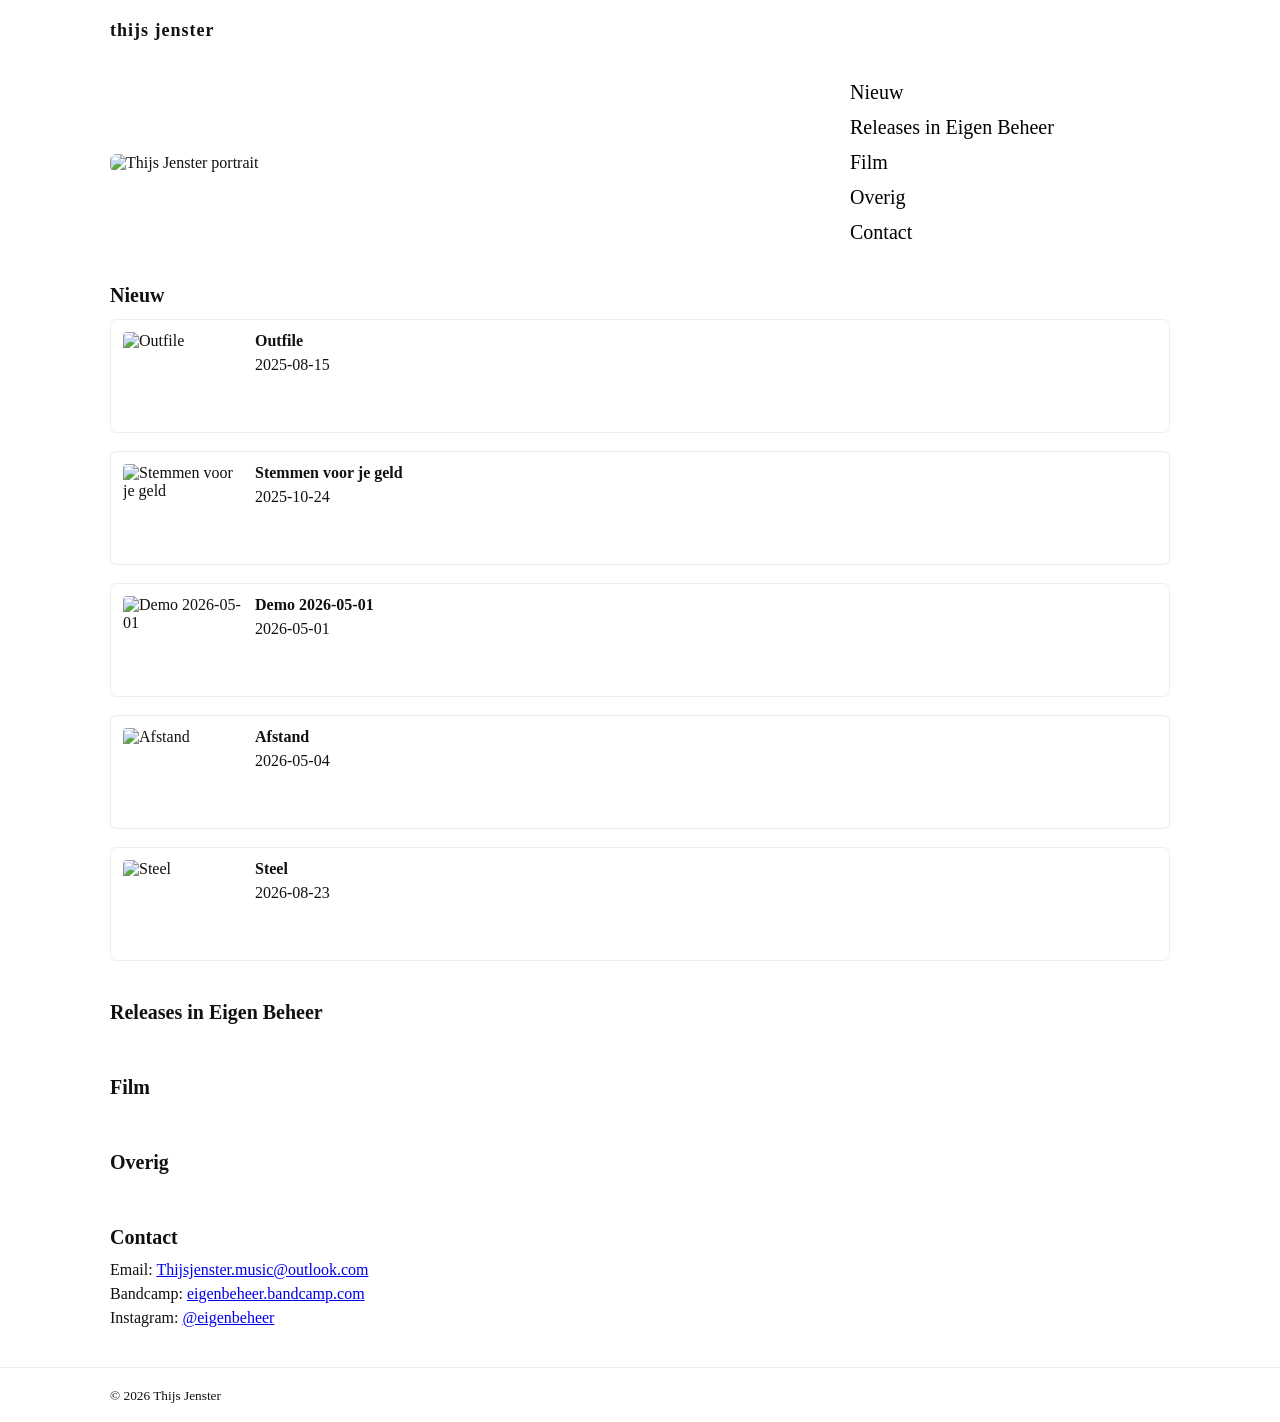
==== index.html @ b4806784 "Add hero markup (hero image left, stacked nav on right) and wire hero photo id for app.js" ====
<!DOCTYPE html>
<html lang="nl">
<head>
  <meta charset="utf-8">
  <meta name="viewport" content="width=device-width,initial-scale=1">
  <title>Thijs Jenster</title>
  <link rel="stylesheet" href="style.css">
</head>
<body>
  <header class="site-header">
    <div class="inner">
      <h1 class="brand">thijs jenster</h1>
    </div>
  </header>

  <main class="container">
    <section class="hero">
      <div class="hero-left">
        <img id="hero-photo" src="assets/images/ThijsHeadshots-v1-4.jpg" alt="Thijs Jenster portrait">
      </div>
      <aside class="hero-right">
        <nav class="hero-nav">
          <a href="#nieuw">Nieuw</a>
          <a href="#releases">Releases in Eigen Beheer</a>
          <a href="#film">Film</a>
          <a href="#overig">Overig</a>
          <a href="#contact">Contact</a>
        </nav>
      </aside>
    </section>

    <section id="nieuw" class="section">
      <h2>Nieuw</h2>
      <div id="nieuw-list" class="list"></div>
    </section>

    <section id="releases" class="section">
      <h2>Releases in Eigen Beheer</h2>
      <div id="releases-list" class="cards"></div>
    </section>

    <section id="film" class="section">
      <h2>Film</h2>
      <div id="film-list" class="cards"></div>
    </section>

    <section id="overig" class="section">
      <h2>Overig</h2>
      <div id="overig-list" class="cards"></div>
    </section>

    <section id="contact" class="section contact">
      <h2>Contact</h2>
      <div id="contact-info">
        <p>Email: <a href="mailto:Thijsjenster.music@outlook.com">Thijsjenster.music@outlook.com</a></p>
        <p>Bandcamp: <a href="https://eigenbeheer.bandcamp.com" target="_blank" rel="noopener">eigenbeheer.bandcamp.com</a></p>
        <p>Instagram: <a href="https://www.instagram.com/eigenbeheer/" target="_blank" rel="noopener">@eigenbeheer</a></p>
      </div>
    </section>
  </main>

  <footer class="site-footer">
    <div class="inner">
      <small>© <span id="year"></span> Thijs Jenster</small>
    </div>
  </footer>

  <script src="assets/js/app.js"></script>
</body>
</html>
---- style.css ----
/* style.css — Minimal Times New Roman layout and responsive hero */
:root{
  --accent:#111;
  --max-width:1100px;
}
*{box-sizing:border-box}
html,body{height:100%;}
body{
  margin:0;
  font-family: "Times New Roman", Times, serif;
  color:#111;
  background:#fff;
  -webkit-font-smoothing:antialiased;
}
.inner{max-width:var(--max-width);margin:0 auto;padding:0 20px}
.site-header{padding:20px 0}
.brand{margin:0;font-size:18px;letter-spacing:1px;text-transform:none}
.container{max-width:var(--max-width);margin:20px auto;padding:0 20px}
.hero{display:flex;gap:30px;align-items:center;margin-bottom:30px}
.hero-left{flex:1}
.hero-left img{width:100%;height:auto;display:block;object-fit:cover;border-radius:6px}
.hero-right{width:320px}
.hero-nav{display:flex;flex-direction:column;gap:12px}
.hero-nav a{color:#000;text-decoration:none;font-size:20px}
.hero-nav a:visited{color:#000}
.left-link{color:#000}
.section{margin:40px 0}
.section h2{font-size:20px;margin:0 0 12px}
.cards{display:grid;grid-template-columns:repeat(auto-fit,minmax(220px,1fr));gap:18px}
.card{border:1px solid #eee;padding:12px;border-radius:6px}
.card img{width:100%;height:auto;display:block;margin-bottom:8px}
.list{display:flex;flex-direction:column;gap:18px}
.item{display:flex;gap:12px;align-items:flex-start}
.item .thumb{width:120px}
.item .thumb img{width:120px;height:80px;object-fit:cover;border-radius:4px}
.item .meta{flex:1}
.item .meta h3{margin:0 0 6px;font-size:16px}
.item .meta p{margin:0 0 8px;color:#444}
.audio-row{display:flex;align-items:center;gap:8px}
audio{width:100%}
.site-footer{border-top:1px solid #eee;padding:18px 0;margin-top:40px}
.contact p{margin:6px 0}
@media (max-width:800px){
  .hero{flex-direction:column}
  .hero-right{width:100%}
  .item{flex-direction:column}
  .item .thumb{width:100%}
  .item .thumb img{width:100%;height:auto}
}
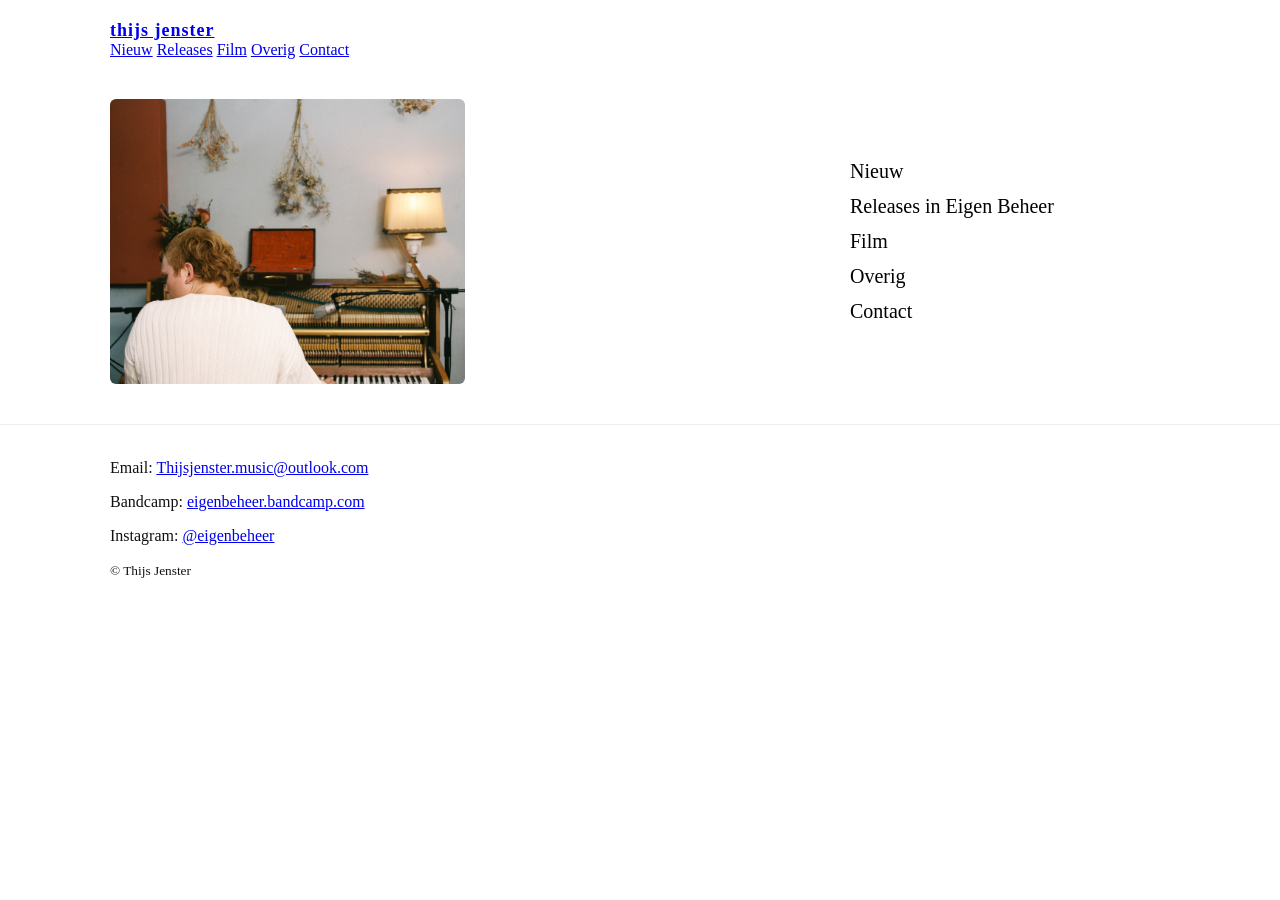
==== commit 2715f951: "Make home a hero-only landing (hero left, nav right). Brand links to home. Footer includes contact i" ====
--- a/index.html
+++ b/index.html
@@ -9,7 +9,14 @@
 <body>
   <header class="site-header">
     <div class="inner">
-      <h1 class="brand">thijs jenster</h1>
+      <h1 class="brand"><a href="/">thijs jenster</a></h1>
+      <nav class="nav">
+        <a href="/nieuw.html">Nieuw</a>
+        <a href="/eigen.html">Releases</a>
+        <a href="/film.html">Film</a>
+        <a href="/overig.html">Overig</a>
+        <a href="/contact.html">Contact</a>
+      </nav>
     </div>
   </header>
 
@@ -20,51 +27,26 @@
       </div>
       <aside class="hero-right">
         <nav class="hero-nav">
-          <a href="#nieuw">Nieuw</a>
-          <a href="#releases">Releases in Eigen Beheer</a>
-          <a href="#film">Film</a>
-          <a href="#overig">Overig</a>
-          <a href="#contact">Contact</a>
+          <a href="/nieuw.html">Nieuw</a>
+          <a href="/eigen.html">Releases in Eigen Beheer</a>
+          <a href="/film.html">Film</a>
+          <a href="/overig.html">Overig</a>
+          <a href="/contact.html">Contact</a>
         </nav>
       </aside>
-    </section>
-
-    <section id="nieuw" class="section">
-      <h2>Nieuw</h2>
-      <div id="nieuw-list" class="list"></div>
-    </section>
-
-    <section id="releases" class="section">
-      <h2>Releases in Eigen Beheer</h2>
-      <div id="releases-list" class="cards"></div>
-    </section>
-
-    <section id="film" class="section">
-      <h2>Film</h2>
-      <div id="film-list" class="cards"></div>
-    </section>
-
-    <section id="overig" class="section">
-      <h2>Overig</h2>
-      <div id="overig-list" class="cards"></div>
-    </section>
-
-    <section id="contact" class="section contact">
-      <h2>Contact</h2>
-      <div id="contact-info">
-        <p>Email: <a href="mailto:Thijsjenster.music@outlook.com">Thijsjenster.music@outlook.com</a></p>
-        <p>Bandcamp: <a href="https://eigenbeheer.bandcamp.com" target="_blank" rel="noopener">eigenbeheer.bandcamp.com</a></p>
-        <p>Instagram: <a href="https://www.instagram.com/eigenbeheer/" target="_blank" rel="noopener">@eigenbeheer</a></p>
-      </div>
     </section>
   </main>
 
   <footer class="site-footer">
     <div class="inner">
+      <div id="contact-footer">
+        <p>Email: <a href="mailto:Thijsjenster.music@outlook.com">Thijsjenster.music@outlook.com</a></p>
+        <p>Bandcamp: <a href="https://eigenbeheer.bandcamp.com" target="_blank" rel="noopener">eigenbeheer.bandcamp.com</a></p>
+        <p>Instagram: <a href="https://www.instagram.com/eigenbeheer/" target="_blank" rel="noopener">@eigenbeheer</a></p>
+      </div>
       <small>© <span id="year"></span> Thijs Jenster</small>
     </div>
   </footer>
 
-  <script src="assets/js/app.js"></script>
 </body>
 </html>
--- a/style.css
+++ b/style.css
@@ -18,7 +18,7 @@
 .container{max-width:var(--max-width);margin:20px auto;padding:0 20px}
 .hero{display:flex;gap:30px;align-items:center;margin-bottom:30px}
 .hero-left{flex:1}
-.hero-left img{width:100%;height:auto;display:block;object-fit:cover;border-radius:6px}
+.hero-left img{width:50%;height:auto;display:block;object-fit:cover;border-radius:6px}
 .hero-right{width:320px}
 .hero-nav{display:flex;flex-direction:column;gap:12px}
 .hero-nav a{color:#000;text-decoration:none;font-size:20px}
@@ -42,7 +42,7 @@
 .contact p{margin:6px 0}
 @media (max-width:800px){
   .hero{flex-direction:column}
-  .hero-right{width:100%}
+  .hero-right{width:50%}
   .item{flex-direction:column}
   .item .thumb{width:100%}
   .item .thumb img{width:100%;height:auto}
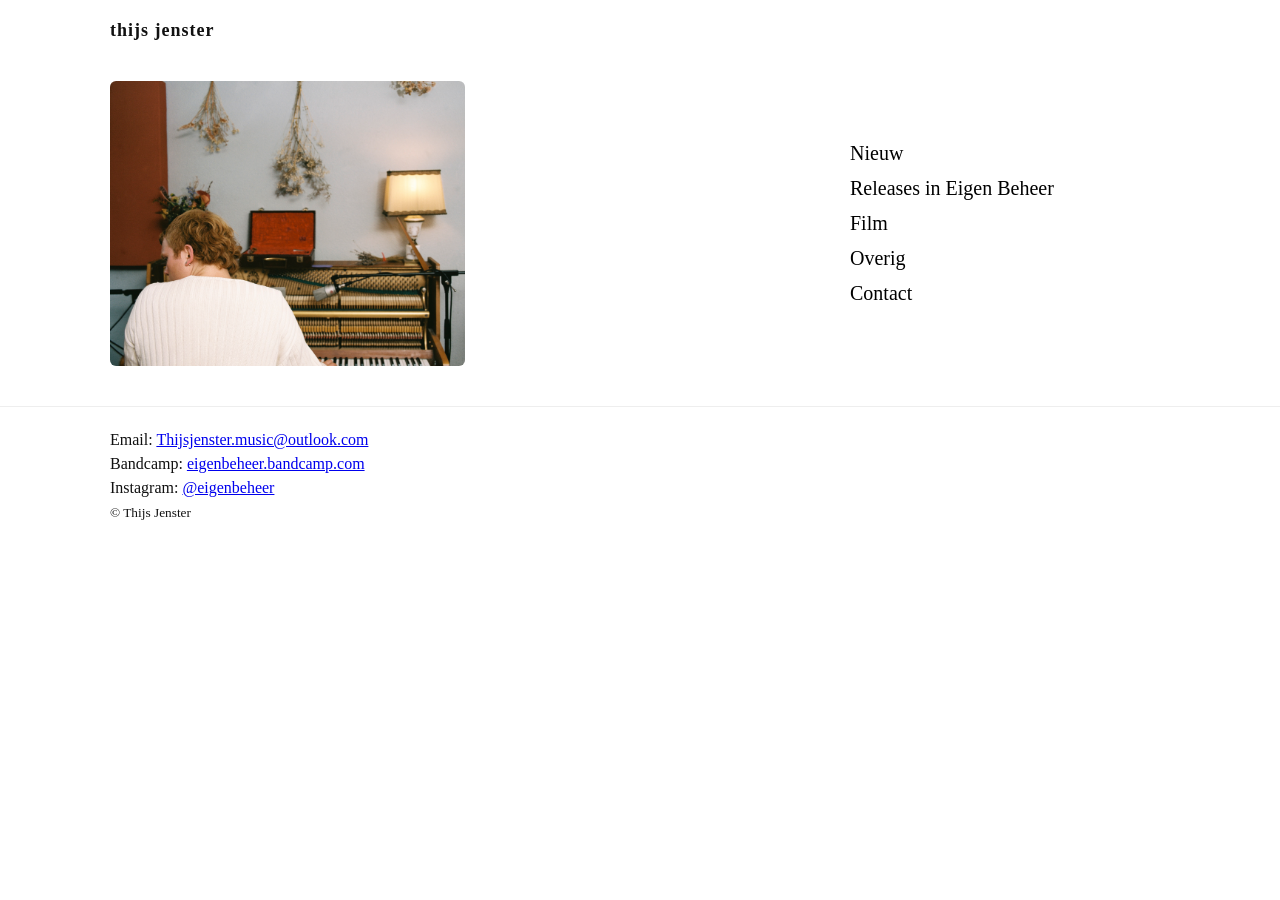
==== commit 5fc27cf3: "Remove navigation links from index.html Removed navigation links from the header." ====
--- a/index.html
+++ b/index.html
@@ -10,12 +10,6 @@
   <header class="site-header">
     <div class="inner">
       <h1 class="brand"><a href="/">thijs jenster</a></h1>
-      <nav class="nav">
-        <a href="/nieuw.html">Nieuw</a>
-        <a href="/eigen.html">Releases</a>
-        <a href="/film.html">Film</a>
-        <a href="/overig.html">Overig</a>
-        <a href="/contact.html">Contact</a>
       </nav>
     </div>
   </header>
--- a/style.css
+++ b/style.css
@@ -14,16 +14,32 @@
 }
 .inner{max-width:var(--max-width);margin:0 auto;padding:0 20px}
 .site-header{padding:20px 0}
+.site-header .inner{display:flex;align-items:center;justify-content:space-between}
 .brand{margin:0;font-size:18px;letter-spacing:1px;text-transform:none}
+.brand a{color:inherit;text-decoration:none}
+.nav{display:flex;gap:18px;align-items:center}
+.nav a{color:#000;text-decoration:none}
 .container{max-width:var(--max-width);margin:20px auto;padding:0 20px}
+
+/* HOME hero-only layout */
+.home .hero{display:flex;gap:12px;align-items:center;margin-bottom:20px}
+.home .hero-left{flex:0 0 33%}
+.home .hero-left img{width:100%;height:auto;display:block;object-fit:cover;border-radius:6px}
+.home .hero-right{flex:0 0 auto;margin-left:6px}
+
+/* Make the nav links sit near the hero */
+.hero-nav{display:flex;flex-direction:column;gap:8px}
+.hero-nav a{color:#000;text-decoration:none;font-size:20px;padding:2px 0}
+
+/* Generic hero (fallback) */
 .hero{display:flex;gap:30px;align-items:center;margin-bottom:30px}
 .hero-left{flex:1}
 .hero-left img{width:50%;height:auto;display:block;object-fit:cover;border-radius:6px}
 .hero-right{width:320px}
-.hero-nav{display:flex;flex-direction:column;gap:12px}
-.hero-nav a{color:#000;text-decoration:none;font-size:20px}
+
 .hero-nav a:visited{color:#000}
 .left-link{color:#000}
+
 .section{margin:40px 0}
 .section h2{font-size:20px;margin:0 0 12px}
 .cards{display:grid;grid-template-columns:repeat(auto-fit,minmax(220px,1fr));gap:18px}
@@ -37,10 +53,21 @@
 .item .meta h3{margin:0 0 6px;font-size:16px}
 .item .meta p{margin:0 0 8px;color:#444}
 .audio-row{display:flex;align-items:center;gap:8px}
+.audio-row video, .audio-row audio { max-width:480px; width:100%; height:auto; display:block; }
 audio{width:100%}
+
+/* Footer contact */
 .site-footer{border-top:1px solid #eee;padding:18px 0;margin-top:40px}
-.contact p{margin:6px 0}
+#contact-footer p{margin:6px 0}
+
+/* Hover italics for nav links */
+.nav a:hover, .hero-nav a:hover { font-style: italic; }
+
+/* Responsive */
 @media (max-width:800px){
+  .home .hero{flex-direction:column;gap:12px}
+  .home .hero-left{width:100%}
+  .home .hero-right{width:100%}
   .hero{flex-direction:column}
   .hero-right{width:50%}
   .item{flex-direction:column}
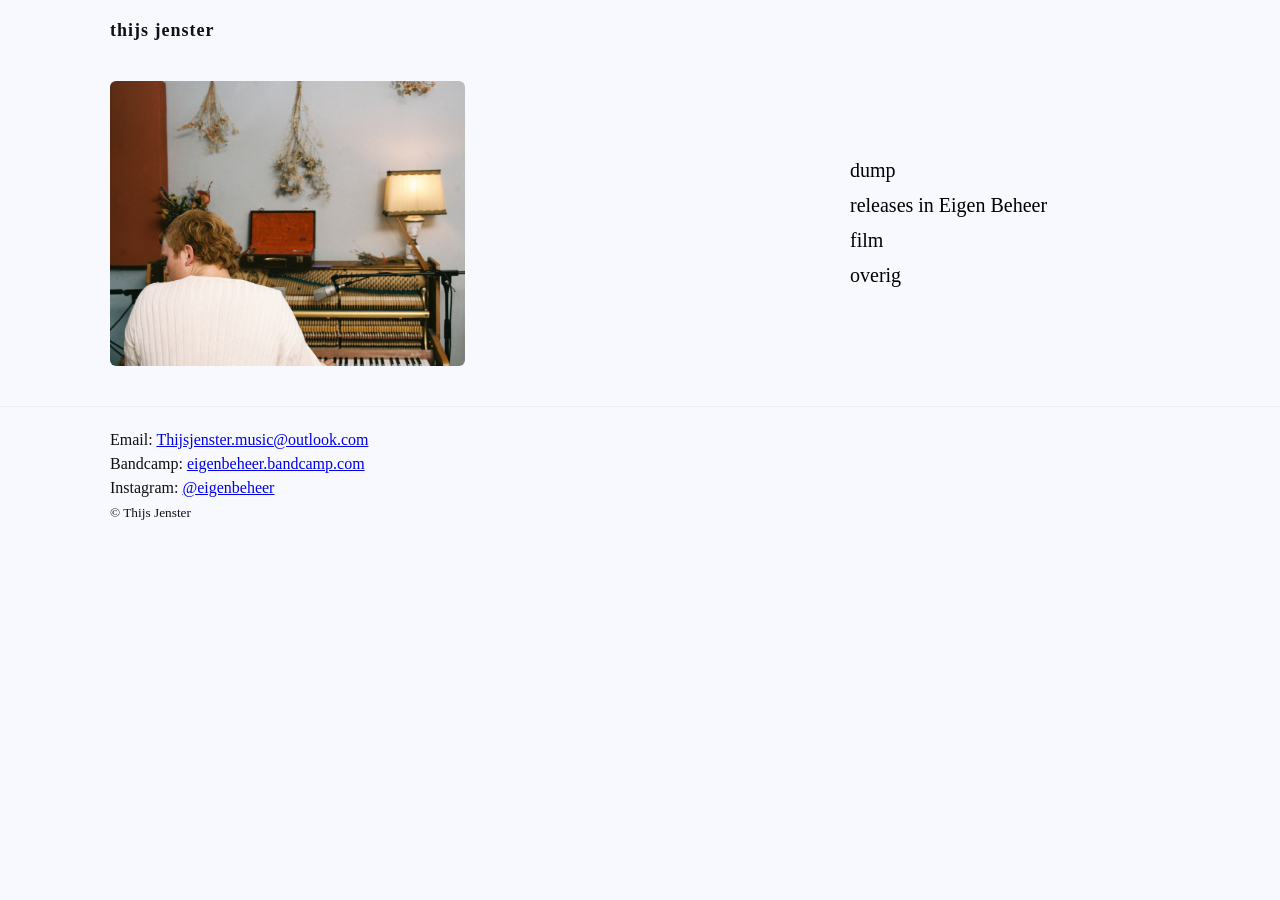
==== commit 9b564728: "Update navigation links in index.html" ====
--- a/index.html
+++ b/index.html
@@ -21,11 +21,10 @@
       </div>
       <aside class="hero-right">
         <nav class="hero-nav">
-          <a href="/nieuw.html">Nieuw</a>
-          <a href="/eigen.html">Releases in Eigen Beheer</a>
-          <a href="/film.html">Film</a>
-          <a href="/overig.html">Overig</a>
-          <a href="/contact.html">Contact</a>
+          <a href="/nieuw.html">dump</a>
+          <a href="/eigen.html">releases in Eigen Beheer</a>
+          <a href="/film.html">film</a>
+          <a href="/overig.html">overig</a>
         </nav>
       </aside>
     </section>
--- a/style.css
+++ b/style.css
@@ -4,12 +4,12 @@
   --max-width:1100px;
 }
 *{box-sizing:border-box}
-html,body{height:100%;}
+html,body{height:50%;}
 body{
   margin:0;
   font-family: "Times New Roman", Times, serif;
   color:#111;
-  background:#fff;
+  background:#f8f8ff;
   -webkit-font-smoothing:antialiased;
 }
 .inner{max-width:var(--max-width);margin:0 auto;padding:0 20px}
@@ -56,6 +56,57 @@
 .audio-row video, .audio-row audio { max-width:480px; width:100%; height:auto; display:block; }
 audio{width:100%}
 
+/* Release cover: half-width on desktop, full width on small screens */
+#releases-list .card img {
+  width: 100%;
+  height: auto;
+  display: block;
+  margin-bottom: 8px;
+}
+@media (max-width:800px){
+  #releases-list .card img { width: 50%; }
+}
+
+/* Layout: cover left, text right for release cards */
+#releases-list .card {
+  display: flex;
+  gap: 18px;
+  align-items: flex-start;
+  padding: 12px;
+  border: 1px solid #eee;
+  border-radius: 6px;
+}
+
+/* Cover image sizing: left column */
+#releases-list .card img {
+  width: 40%;        /* left column width on desktop */
+  height: auto;
+  display: block;
+  border-radius: 4px;
+  object-fit: cover;
+}
+
+/* Textual content: right column */
+#releases-list .card .card-body {
+  flex: 1;
+  min-width: 0; /* allow overflow handling in flex */
+}
+
+/* Track list & length styling */
+.track-list { list-style: decimal; padding-left: 1.2em; font-style: italic; margin: 8px 0; }
+.track-list li { font-style: italic; margin: 6px 0; }
+.track-length { font-style: italic; margin-left: 8px; color: #333; }
+
+/* Smaller screens: stack vertically */
+@media (max-width: 800px) {
+  #releases-list .card {
+    flex-direction: column;
+  }
+  #releases-list .card img {
+    width: 100%;
+    margin-bottom: 8px;
+  }
+}
 /* Footer contact */
 .site-footer{border-top:1px solid #eee;padding:18px 0;margin-top:40px}
 #contact-footer p{margin:6px 0}
@@ -69,7 +120,7 @@
   .home .hero-left{width:100%}
   .home .hero-right{width:100%}
   .hero{flex-direction:column}
-  .hero-right{width:50%}
+  .hero-right{width:100%}
   .item{flex-direction:column}
   .item .thumb{width:100%}
   .item .thumb img{width:100%;height:auto}
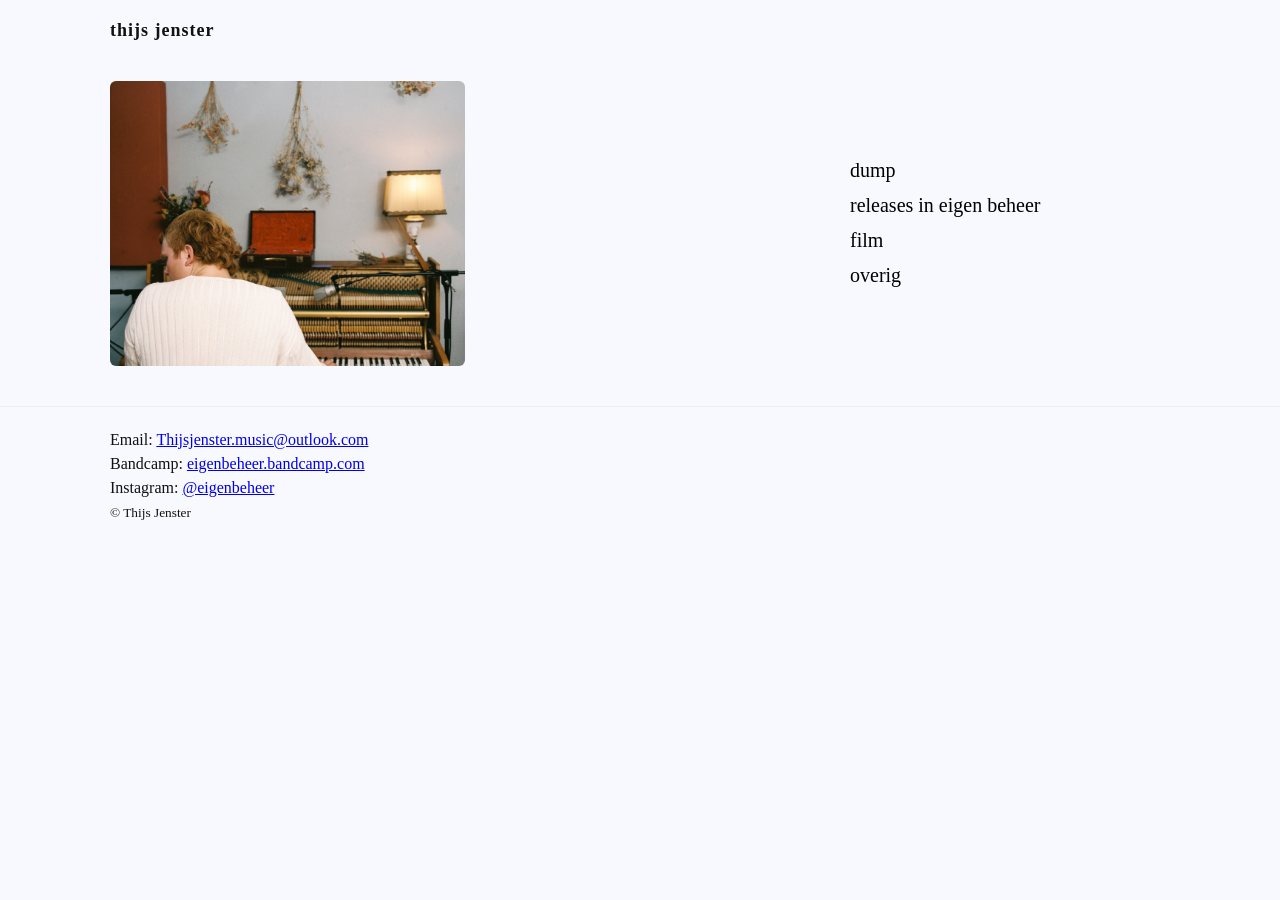
==== commit c9255679: "Fix capitalization in navigation link text" ====
--- a/index.html
+++ b/index.html
@@ -22,7 +22,7 @@
       <aside class="hero-right">
         <nav class="hero-nav">
           <a href="/nieuw.html">dump</a>
-          <a href="/eigen.html">releases in Eigen Beheer</a>
+          <a href="/eigen.html">releases in eigen beheer</a>
           <a href="/film.html">film</a>
           <a href="/overig.html">overig</a>
         </nav>
--- a/style.css
+++ b/style.css
@@ -55,6 +55,56 @@
 .audio-row{display:flex;align-items:center;gap:8px}
 .audio-row video, .audio-row audio { max-width:480px; width:100%; height:auto; display:block; }
 audio{width:100%}
+
+/* Nieuw: compact "clipboard" style */
+.nieuw-clipboard { display:flex; flex-wrap:wrap; gap:18px; align-items:flex-start; padding:6px; }
+.nieuw-card {
+  width: 220px; /* card width */
+  background:#f8f8ff;
+  box-shadow: 0 0px 0px rgba(0,0,0,0.06);
+  border-radius:0px;
+  padding:0px;
+  transition: transform .18s ease, box-shadow .18s ease;
+  display:flex; flex-direction:column; align-items:center;
+  cursor: default;
+  position:relative;
+}
+/* thumbnail area */
+.nieuw-thumb{ width:100%; height:140px; display:flex; align-items:center; justify-content:center; overflow:hidden; position:relative; border-radius:4px; background:linear-gradient(180deg,#fafafa,#fff); }
+.nieuw-thumb img{ width:100%; height:100%; object-fit:cover; display:block; }
+
+/* no-thumbnail fallback: circular play button */
+.nieuw-no-thumb{ width:72px; height:72px; border-radius:50%; background:#111; color:#fff; display:flex; align-items:center; justify-content:center; }
+
+/* overlay play/pause icon in middle */
+.nieuw-overlay{
+  position:absolute; left:50%; top:50%; transform:translate(-50%,-50%); pointer-events:none; color:#fff;
+  background: rgba(0,0,0,0.45); padding:6px; border-radius:50%;
+  display:flex; align-items:center; justify-content:center;
+}
+.nieuw-overlay svg{ width:34px; height:34px; color: #fff; }
+
+/* quick flash when no media */
+.nieuw-overlay.flash { animation: flash 300ms; }
+@keyframes flash { from{transform:translate(-50%,-50%) scale(1)} to{transform:translate(-50%,-50%) scale(1.08)} }
+
+.nieuw-info { margin-top:10px; text-align:left; width:100%; }
+.nieuw-info h3{ font-size:15px; margin:0 0 6px; white-space:nowrap; overflow:hidden; text-overflow:ellipsis; }
+.nieuw-date{ font-size:13px; color:#666; }
+
+/* playing state: subtle outline and lift */
+.nieuw-card.playing { box-shadow: 0 12px 26px rgba(0,0,0,0.12); transform: scale(1.02); }
+
+/* hover: straighten and lift slightly for readability */
+.nieuw-card:hover { transform: translateY(-6px) rotate(0deg); box-shadow: 0 10px 20px rgba(0,0,0,0.08); z-index:999; }
+
+/* responsive: stack in one column on small screens */
+@media (max-width:800px){
+  .nieuw-clipboard { justify-content:center; }
+  .nieuw-card { width:100%; max-width:420px; transform:none !important; }
+  .nieuw-thumb{ height:220px; }
+  .nieuw-info h3{ white-space:normal; }
+}
 
 /* Release cover: half-width on desktop, full width on small screens */
 #releases-list .card img {
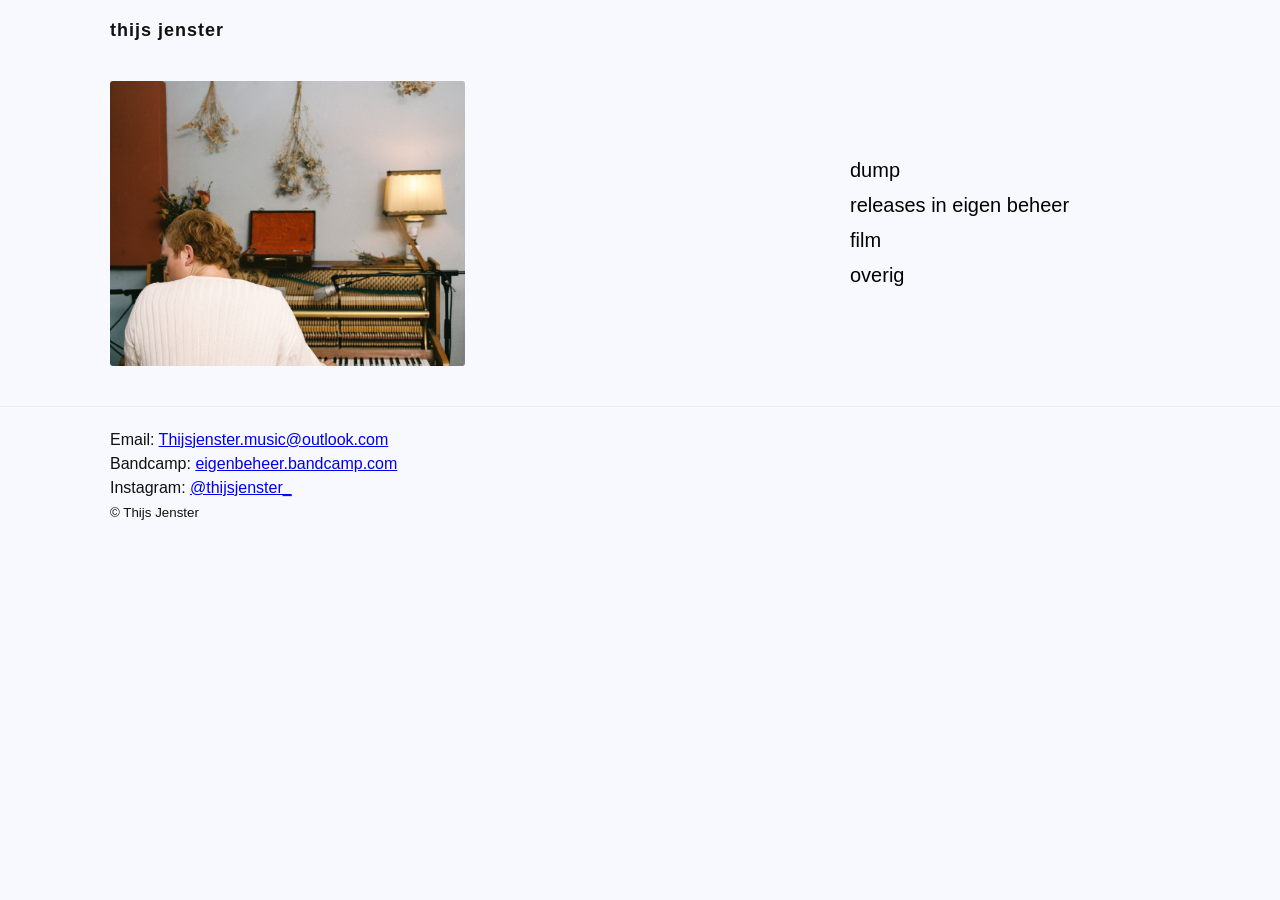
==== commit 0dddca25: "Update Instagram link in footer" ====
--- a/index.html
+++ b/index.html
@@ -35,7 +35,7 @@
       <div id="contact-footer">
         <p>Email: <a href="mailto:Thijsjenster.music@outlook.com">Thijsjenster.music@outlook.com</a></p>
         <p>Bandcamp: <a href="https://eigenbeheer.bandcamp.com" target="_blank" rel="noopener">eigenbeheer.bandcamp.com</a></p>
-        <p>Instagram: <a href="https://www.instagram.com/eigenbeheer/" target="_blank" rel="noopener">@eigenbeheer</a></p>
+        <p>Instagram: <a href="https://www.instagram.com/thijsjenster_/" target="_blank" rel="noopener">@thijsjenster_</a></p>
       </div>
       <small>© <span id="year"></span> Thijs Jenster</small>
     </div>
--- a/style.css
+++ b/style.css
@@ -7,7 +7,7 @@
 html,body{height:50%;}
 body{
   margin:0;
-  font-family: "Times New Roman", Times, serif;
+  font-family: "Arial Narrow", Arial, sans-serif;
   color:#111;
   background:#f8f8ff;
   -webkit-font-smoothing:antialiased;
@@ -24,7 +24,7 @@
 /* HOME hero-only layout */
 .home .hero{display:flex;gap:12px;align-items:center;margin-bottom:20px}
 .home .hero-left{flex:0 0 33%}
-.home .hero-left img{width:100%;height:auto;display:block;object-fit:cover;border-radius:6px}
+.home .hero-left img{width:100%;height:auto;display:block;object-fit:cover;border-radius:3px}
 .home .hero-right{flex:0 0 auto;margin-left:6px}
 
 /* Make the nav links sit near the hero */
@@ -34,7 +34,7 @@
 /* Generic hero (fallback) */
 .hero{display:flex;gap:30px;align-items:center;margin-bottom:30px}
 .hero-left{flex:1}
-.hero-left img{width:50%;height:auto;display:block;object-fit:cover;border-radius:6px}
+.hero-left img{width:50%;height:auto;display:block;object-fit:cover;border-radius:3px}
 .hero-right{width:320px}
 
 .hero-nav a:visited{color:#000}
@@ -43,12 +43,12 @@
 .section{margin:40px 0}
 .section h2{font-size:20px;margin:0 0 12px}
 .cards{display:grid;grid-template-columns:repeat(auto-fit,minmax(220px,1fr));gap:18px}
-.card{border:1px solid #eee;padding:12px;border-radius:6px}
+.card{border:1px solid #eee;padding:12px;border-radius:3px}
 .card img{width:100%;height:auto;display:block;margin-bottom:8px}
 .list{display:flex;flex-direction:column;gap:18px}
 .item{display:flex;gap:12px;align-items:flex-start}
 .item .thumb{width:120px}
-.item .thumb img{width:120px;height:80px;object-fit:cover;border-radius:4px}
+.item .thumb img{width:120px;height:80px;object-fit:cover;border-radius:0px}
 .item .meta{flex:1}
 .item .meta h3{margin:0 0 6px;font-size:16px}
 .item .meta p{margin:0 0 8px;color:#444}
@@ -57,33 +57,29 @@
 audio{width:100%}
 
 /* Nieuw: compact "clipboard" style */
-.nieuw-clipboard { display:flex; flex-wrap:wrap; gap:18px; align-items:flex-start; padding:6px; }
+.nieuw-clipboard { display: grid; grid-template-columns: repeat(4, 1fr); gap: 18px; align-items: start; padding: 6px; }
 .nieuw-card {
   width: 220px; /* card width */
   background:#f8f8ff;
   box-shadow: 0 0px 0px rgba(0,0,0,0.06);
   border-radius:0px;
   padding:0px;
-  transition: transform .18s ease, box-shadow .18s ease;
-  display:flex; flex-direction:column; align-items:center;
+  display:grid; grid-template-columns; align-items:center;
+  transition: transform .0s ease, box-shadow .0s ease;
   cursor: default;
   position:relative;
 }
 /* thumbnail area */
-.nieuw-thumb{ width:100%; height:140px; display:flex; align-items:center; justify-content:center; overflow:hidden; position:relative; border-radius:4px; background:linear-gradient(180deg,#fafafa,#fff); }
+.nieuw-thumb{ width:100%; height:140px; display:flex; align-items:center; justify-content:center; overflow:hidden; position:relative; border-radius:0px; background:linear-gradient(180deg,#fafafa,#fff); }
 .nieuw-thumb img{ width:100%; height:100%; object-fit:cover; display:block; }
 
-/* no-thumbnail fallback: circular play button */
-.nieuw-no-thumb{ width:72px; height:72px; border-radius:50%; background:#111; color:#fff; display:flex; align-items:center; justify-content:center; }
+.nieuw-overlay svg{ width:34px; height:34px; color: #fff; }
 
 /* overlay play/pause icon in middle */
 .nieuw-overlay{
-  position:absolute; left:50%; top:50%; transform:translate(-50%,-50%); pointer-events:none; color:#fff;
-  background: rgba(0,0,0,0.45); padding:6px; border-radius:50%;
+  position:absolute; left:50%; top:50%; transform:translate(-50%,-50%); pointer-events:none; color:#f8f8ff;
   display:flex; align-items:center; justify-content:center;
 }
-.nieuw-overlay svg{ width:34px; height:34px; color: #fff; }
-
 /* quick flash when no media */
 .nieuw-overlay.flash { animation: flash 300ms; }
 @keyframes flash { from{transform:translate(-50%,-50%) scale(1)} to{transform:translate(-50%,-50%) scale(1.08)} }
@@ -92,11 +88,7 @@
 .nieuw-info h3{ font-size:15px; margin:0 0 6px; white-space:nowrap; overflow:hidden; text-overflow:ellipsis; }
 .nieuw-date{ font-size:13px; color:#666; }
 
-/* playing state: subtle outline and lift */
-.nieuw-card.playing { box-shadow: 0 12px 26px rgba(0,0,0,0.12); transform: scale(1.02); }
 
-/* hover: straighten and lift slightly for readability */
-.nieuw-card:hover { transform: translateY(-6px) rotate(0deg); box-shadow: 0 10px 20px rgba(0,0,0,0.08); z-index:999; }
 
 /* responsive: stack in one column on small screens */
 @media (max-width:800px){
@@ -124,7 +116,7 @@
   align-items: flex-start;
   padding: 12px;
   border: 1px solid #eee;
-  border-radius: 6px;
+  border-radius: 0px;
 }
 
 /* Cover image sizing: left column */
@@ -132,7 +124,7 @@
   width: 40%;        /* left column width on desktop */
   height: auto;
   display: block;
-  border-radius: 4px;
+  border-radius: 0px;
   object-fit: cover;
 }
 
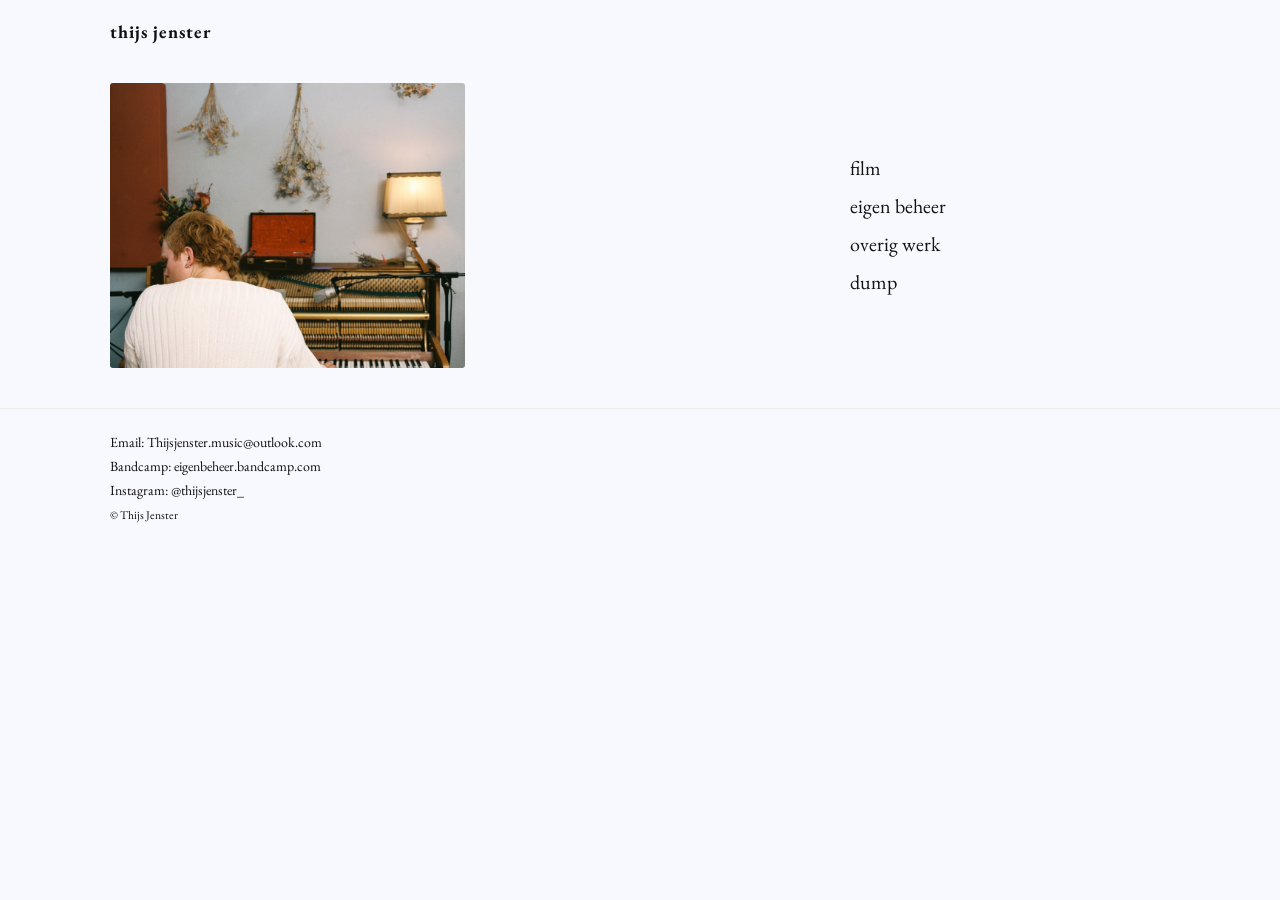
==== commit 4dda6b2f: "Refactor navigation links in index.html" ====
--- a/index.html
+++ b/index.html
@@ -20,12 +20,12 @@
         <img id="hero-photo" src="assets/images/ThijsHeadshots-v1-4.jpg" alt="Thijs Jenster portrait">
       </div>
       <aside class="hero-right">
-        <nav class="hero-nav">
-          <a href="/nieuw.html">dump</a>
-          <a href="/eigen.html">releases in eigen beheer</a>
-          <a href="/film.html">film</a>
-          <a href="/overig.html">overig</a>
-        </nav>
+     <nav class="hero-nav">
+  <a href="/film.html">film</a>
+  <a href="/eigen.html">eigen beheer</a>
+  <a href="/overig.html">overig werk</a>
+  <a href="/nieuw.html">dump</a>
+</nav>
       </aside>
     </section>
   </main>
--- a/style.css
+++ b/style.css
@@ -1,3 +1,5 @@
+@import url('https://fonts.googleapis.com/css2?family=EB+Garamond:wght@400;500&display=swap');
+
 /* style.css — Minimal Times New Roman layout and responsive hero */
 :root{
   --accent:#111;
@@ -5,13 +7,28 @@
 }
 *{box-sizing:border-box}
 html,body{height:50%;}
-body{
-  margin:0;
-  font-family: "Arial Narrow", Arial, sans-serif;
-  color:#111;
-  background:#f8f8ff;
-  -webkit-font-smoothing:antialiased;
-}
+
+@font-face {
+  font-family: "Helvetica Now Display";
+  src: url("assets/fonts/HelveticaNowDisplayLight.otf") format("opentype");
+  font-style: normal;
+  font-weight: 300;
+  font-display: swap;
+}
+
+html, body {
+  height: 100%;
+}
+
+body {
+  margin: 0;
+  font-family: "EB Garamond", Georgia, serif;
+  font-size: 14px;
+  color: #111;
+  background: #f8f8ff;
+  -webkit-font-smoothing: antialiased;
+}
+
 .inner{max-width:var(--max-width);margin:0 auto;padding:0 20px}
 .site-header{padding:20px 0}
 .site-header .inner{display:flex;align-items:center;justify-content:space-between}
@@ -43,7 +60,7 @@
 .section{margin:40px 0}
 .section h2{font-size:20px;margin:0 0 12px}
 .cards{display:grid;grid-template-columns:repeat(auto-fit,minmax(220px,1fr));gap:18px}
-.card{border:1px solid #eee;padding:12px;border-radius:3px}
+.card{border:0px solid #eee;padding:12px;border-radius:3px}
 .card img{width:100%;height:auto;display:block;margin-bottom:8px}
 .list{display:flex;flex-direction:column;gap:18px}
 .item{display:flex;gap:12px;align-items:flex-start}
@@ -167,3 +184,112 @@
   .item .thumb{width:100%}
   .item .thumb img{width:100%;height:auto}
 }
+
+a:link,
+a:visited {
+  color: #111;
+  text-decoration: none;
+}
+
+a:hover,
+a:focus-visible {
+  color: #777;
+  text-decoration: none;
+  font-style: italic;
+}
+
+/* Meer ruimte rond titel en navigatie op de inhoudspagina's */
+.content-page .site-header .inner {
+  padding-left: 32px;
+  padding-right: 32px;
+}
+
+/* Film- en overig-items: afbeelding naast de tekst */
+.media-list {
+  display: flex;
+  flex-direction: column;
+  gap: 18px;
+}
+
+.media-card {
+  display: flex;
+  align-items: flex-start;
+  gap: 18px;
+  padding: 12px;
+  border: 1px solid #eee;
+}
+
+.media-card > img {
+  display: block;
+  width: 240px;
+  max-width: 40%;
+  height: auto;
+  object-fit: cover;
+}
+
+.media-card .card-body {
+  flex: 1;
+  min-width: 0;
+}
+
+/* Dump: eenvoudige lijst zonder foto's of omlijsting */
+.dump-list {
+  gap: 14px;
+}
+
+.dump-item {
+  display: flex;
+  align-items: flex-start;
+  gap: 12px;
+}
+
+.dump-play {
+  flex: 0 0 20px;
+  border: 0;
+  padding: 0;
+  background: none;
+  color: inherit;
+  font: inherit;
+  line-height: 1.4;
+  cursor: pointer;
+}
+
+.dump-play:disabled {
+  cursor: default;
+}
+
+.dump-info {
+  display: flex;
+  flex-direction: column;
+}
+
+.dump-title {
+  font-size: 15px;
+}
+
+.nieuw-date {
+  color: #666;
+  font-size: 13px;
+}
+
+@media (max-width: 800px) {
+  .content-page .site-header .inner {
+    align-items: flex-start;
+    flex-direction: column;
+    gap: 12px;
+  }
+
+  .nav {
+    flex-wrap: wrap;
+    gap: 10px 16px;
+  }
+
+  .media-card {
+    flex-direction: column;
+  }
+
+  .media-card > img {
+    width: 100%;
+    max-width: none;
+  }
+}
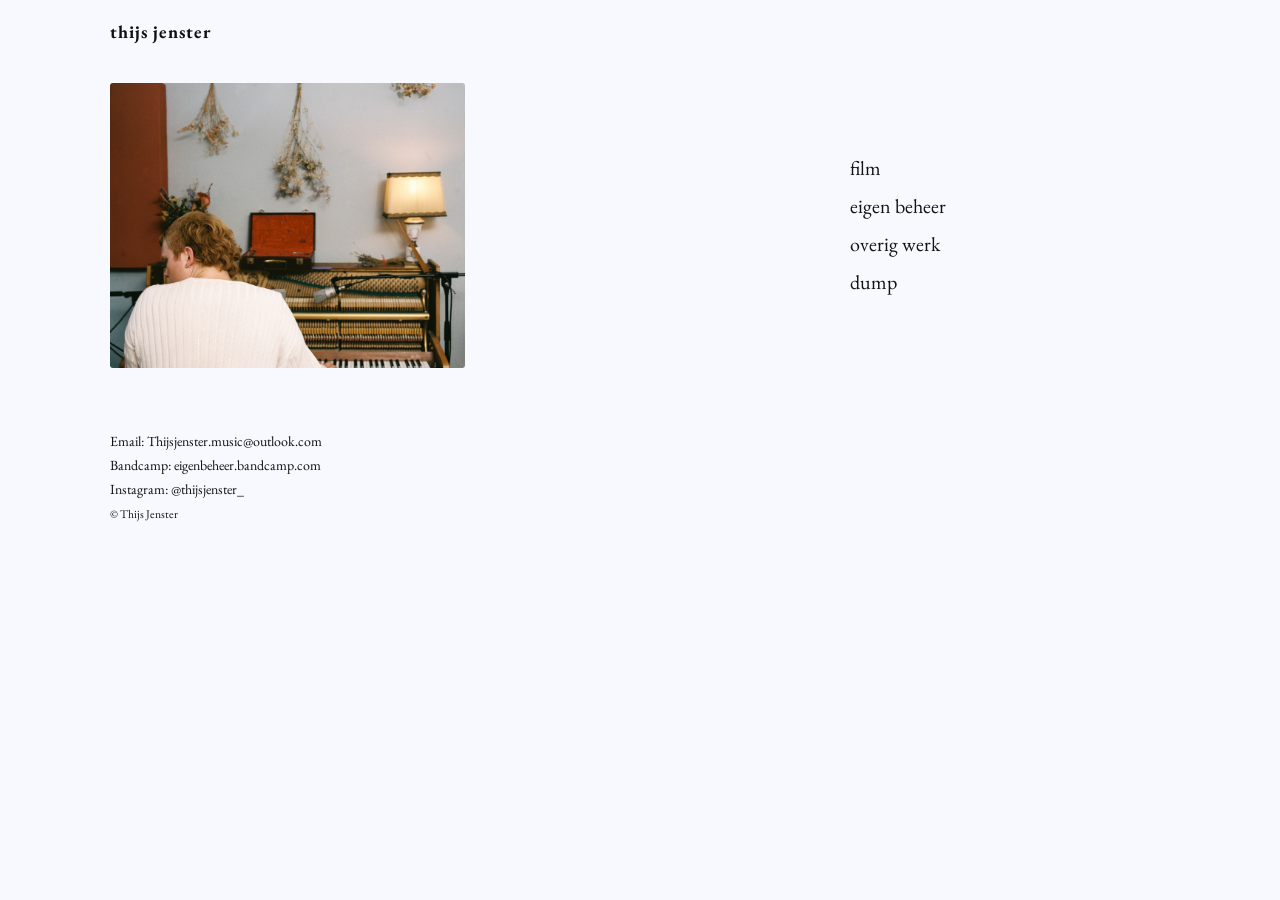
==== commit d1f46d20: "Fix link to 'overig werk' page in index.html" ====
--- a/index.html
+++ b/index.html
@@ -23,7 +23,7 @@
      <nav class="hero-nav">
   <a href="/film.html">film</a>
   <a href="/eigen.html">eigen beheer</a>
-  <a href="/overig.html">overig werk</a>
+  <a href="/overig werk.html">overig werk</a>
   <a href="/nieuw.html">dump</a>
 </nav>
       </aside>
--- a/style.css
+++ b/style.css
@@ -132,7 +132,7 @@
   gap: 18px;
   align-items: flex-start;
   padding: 12px;
-  border: 1px solid #eee;
+  border: 0px solid #eee;
   border-radius: 0px;
 }
 
@@ -167,7 +167,7 @@
   }
 }
 /* Footer contact */
-.site-footer{border-top:1px solid #eee;padding:18px 0;margin-top:40px}
+.site-footer{border-top:0px solid #eee;padding:18px 0;margin-top:40px}
 #contact-footer p{margin:6px 0}
 
 /* Hover italics for nav links */
@@ -216,7 +216,7 @@
   align-items: flex-start;
   gap: 18px;
   padding: 12px;
-  border: 1px solid #eee;
+  border: 0px solid #eee;
 }
 
 .media-card > img {
